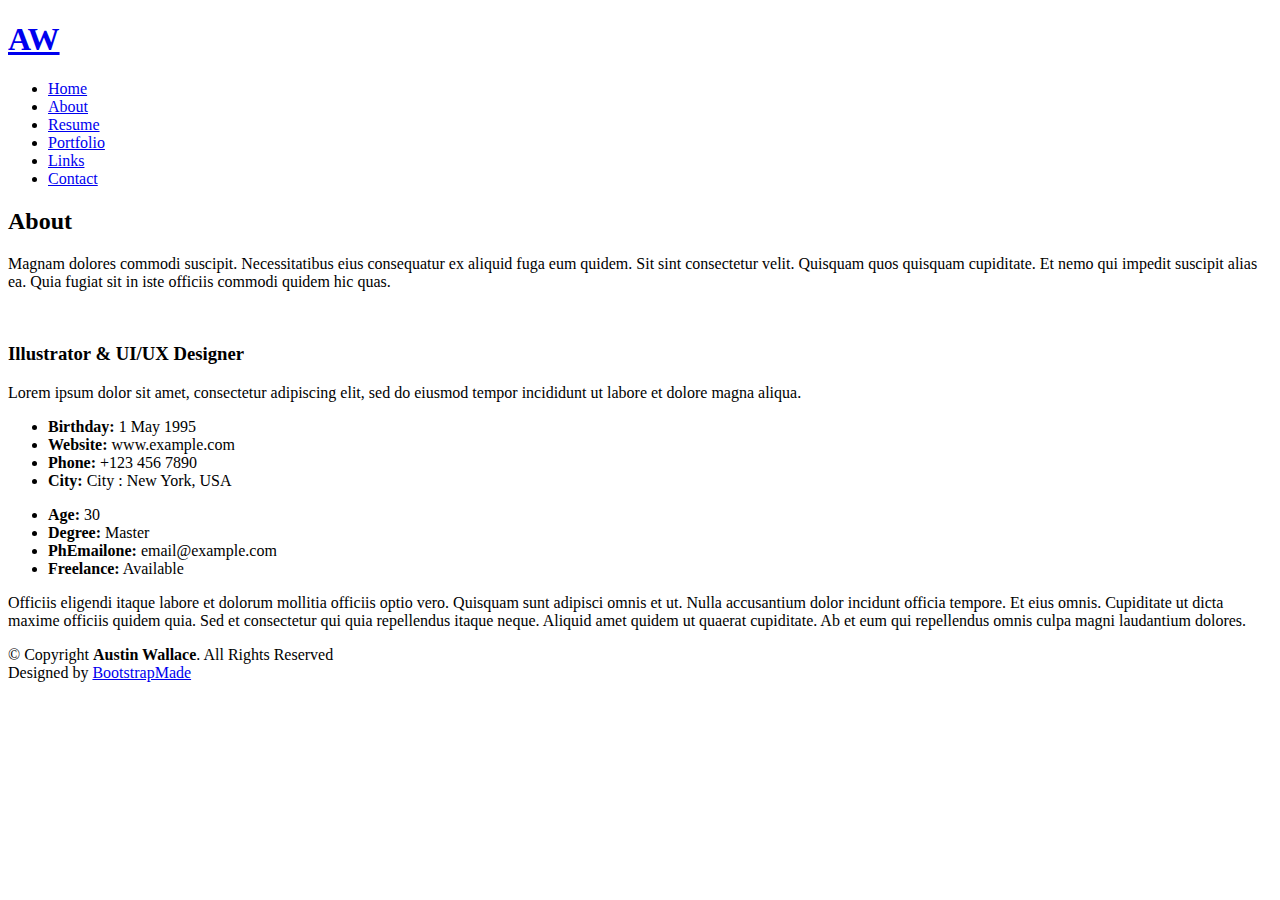
==== PeronsalSite2/about.html @ 36948e13 "Gave all pages rough layout" ====
﻿<!DOCTYPE html>
<html lang="en">

<head>
    <meta charset="utf-8">
    <meta content="width=device-width, initial-scale=1.0" name="viewport">

    <title>About - Austin Wallace Personal Site</title>
    <meta content="" name="description">
    <meta content="" name="keywords">

    <!-- Favicons -->
    <link href="../_archive/assets/img/favicon.png" rel="icon">
    <link href="../_archive/assets/img/apple-touch-icon.png" rel="apple-touch-icon">

    <!-- Google Fonts -->
    <link href="https://fonts.googleapis.com/css?family=Open+Sans:300,300i,400,400i,600,600i,700,700i|Raleway:300,300i,400,400i,500,500i,600,600i,700,700i|Poppins:300,300i,400,400i,500,500i,600,600i,700,700i" rel="stylesheet">

    <!-- Vendor CSS Files -->
    <link href="../_archive/assets/vendor/aos/aos.css" rel="stylesheet">
    <link href="../_archive/assets/vendor/bootstrap/css/bootstrap.min.css" rel="stylesheet">
    <link href="../_archive/assets/vendor/bootstrap-icons/bootstrap-icons.css" rel="stylesheet">
    <link href="../_archive/assets/vendor/boxicons/css/boxicons.min.css" rel="stylesheet">
    <link href="../_archive/assets/vendor/glightbox/css/glightbox.min.css" rel="stylesheet">
    <link href="../_archive/assets/vendor/swiper/swiper-bundle.min.css" rel="stylesheet">

    <!-- Template Main CSS File -->
    <link href="../_archive/assets/css/style.css" rel="stylesheet">

    <!-- =======================================================
    * Template Name: Kelly - v4.7.0
    * Template URL: https://bootstrapmade.com/kelly-free-bootstrap-cv-resume-html-template/
    * Author: BootstrapMade.com
    * License: https://bootstrapmade.com/license/
    ======================================================== -->
</head>

<body>

    <!-- ======= Header ======= -->
    <header id="header" class="fixed-top">
        <div class="container-fluid d-flex justify-content-between align-items-center">

            <h1 class="logo me-auto me-lg-0"><a href="index.html">AW</a></h1>
            <!-- Uncomment below if you prefer to use an image logo -->
            <!-- <a href="index.html" class="logo"><img src="assets/img/logo.png" alt="" class="img-fluid"></a>-->

            <nav id="navbar" class="navbar order-last order-lg-0">
                <ul>
                    <li><a href="index.html">Home</a></li>
                    <li><a class="active" href="about.html">About</a></li>
                    <li><a href="resume.html">Resume</a></li>
                    <li><a href="portfolio.html">Portfolio</a></li>
                    <li><a href="links.html">Links</a></li>
                    <li><a href="contact.html">Contact</a></li>
                </ul>
                <i class="bi bi-list mobile-nav-toggle"></i>
            </nav><!-- .navbar -->

            <div class="header-social-links">
                <a href="#" class="twitter"><i class="bi bi-twitter"></i></a>
                <a href="#" class="facebook"><i class="bi bi-facebook"></i></a>
                <a href="#" class="instagram"><i class="bi bi-instagram"></i></a>
                <a href="#" class="linkedin"><i class="bi bi-linkedin"></i></i></a>
            </div>

        </div>

    </header><!-- End Header -->

    <main id="main">

        <!-- ======= About Section ======= -->
        <section id="about" class="about">
            <div class="container" data-aos="fade-up">

                <div class="section-title">
                    <h2>About</h2>
                    <p>Magnam dolores commodi suscipit. Necessitatibus eius consequatur ex aliquid fuga eum quidem. Sit sint consectetur velit. Quisquam quos quisquam cupiditate. Et nemo qui impedit suscipit alias ea. Quia fugiat sit in iste officiis commodi quidem hic quas.</p>
                </div>

                <div class="row">
                    <div class="col-lg-4">
                        <img src="assets/img/about.jpg" class="img-fluid" alt="">
                    </div>
                    <div class="col-lg-8 pt-4 pt-lg-0 content">
                        <h3>Illustrator &amp; UI/UX Designer</h3>
                        <p class="fst-italic">
                            Lorem ipsum dolor sit amet, consectetur adipiscing elit, sed do eiusmod tempor incididunt ut labore et dolore
                            magna aliqua.
                        </p>
                        <div class="row">
                            <div class="col-lg-6">
                                <ul>
                                    <li><i class="bi bi-rounded-right"></i> <strong>Birthday:</strong> 1 May 1995</li>
                                    <li><i class="bi bi-rounded-right"></i> <strong>Website:</strong> www.example.com</li>
                                    <li><i class="bi bi-rounded-right"></i> <strong>Phone:</strong> +123 456 7890</li>
                                    <li><i class="bi bi-rounded-right"></i> <strong>City:</strong> City : New York, USA</li>
                                </ul>
                            </div>
                            <div class="col-lg-6">
                                <ul>
                                    <li><i class="bi bi-rounded-right"></i> <strong>Age:</strong> 30</li>
                                    <li><i class="bi bi-rounded-right"></i> <strong>Degree:</strong> Master</li>
                                    <li><i class="bi bi-rounded-right"></i> <strong>PhEmailone:</strong> email@example.com</li>
                                    <li><i class="bi bi-rounded-right"></i> <strong>Freelance:</strong> Available</li>
                                </ul>
                            </div>
                        </div>
                        <p>
                            Officiis eligendi itaque labore et dolorum mollitia officiis optio vero. Quisquam sunt adipisci omnis et ut. Nulla accusantium dolor incidunt officia tempore. Et eius omnis.
                            Cupiditate ut dicta maxime officiis quidem quia. Sed et consectetur qui quia repellendus itaque neque. Aliquid amet quidem ut quaerat cupiditate. Ab et eum qui repellendus omnis culpa magni laudantium dolores.
                        </p>
                    </div>
                </div>

            </div>
        </section><!-- End About Section -->
    </main><!-- End #main -->
    <!-- ======= Footer ======= -->
    <footer id="footer">
        <div class="container">
            <div class="copyright">
                &copy; Copyright <strong><span>Austin Wallace</span></strong>. All Rights Reserved
            </div>
            <div class="credits">
                <!-- All the links in the footer should remain intact. -->
                <!-- You can delete the links only if you purchased the pro version. -->
                <!-- Licensing information: https://bootstrapmade.com/license/ -->
                <!-- Purchase the pro version with working PHP/AJAX contact form: https://bootstrapmade.com/kelly-free-bootstrap-cv-resume-html-template/ -->
                Designed by <a href="https://bootstrapmade.com/">BootstrapMade</a>
            </div>
        </div>
    </footer><!-- End  Footer -->

    <div id="preloader"></div>
    <a href="#" class="back-to-top d-flex align-items-center justify-content-center"><i class="bi bi-arrow-up-short"></i></a>

    <!-- Vendor JS Files -->
    <script src="../_archive/assets/vendor/purecounter/purecounter.js"></script>
    <script src="../_archive/assets/vendor/aos/aos.js"></script>
    <script src="../_archive/assets/vendor/bootstrap/js/bootstrap.bundle.min.js"></script>
    <script src="../_archive/assets/vendor/glightbox/js/glightbox.min.js"></script>
    <script src="../_archive/assets/vendor/isotope-layout/isotope.pkgd.min.js"></script>
    <script src="../_archive/assets/vendor/swiper/swiper-bundle.min.js"></script>
    <script src="../_archive/assets/vendor/waypoints/noframework.waypoints.js"></script>
    <script src="../_archive/assets/vendor/php-email-form/validate.js"></script>

    <!-- Template Main JS File -->
    <script src="../_archive/assets/js/main.js"></script>

</body>

</html>
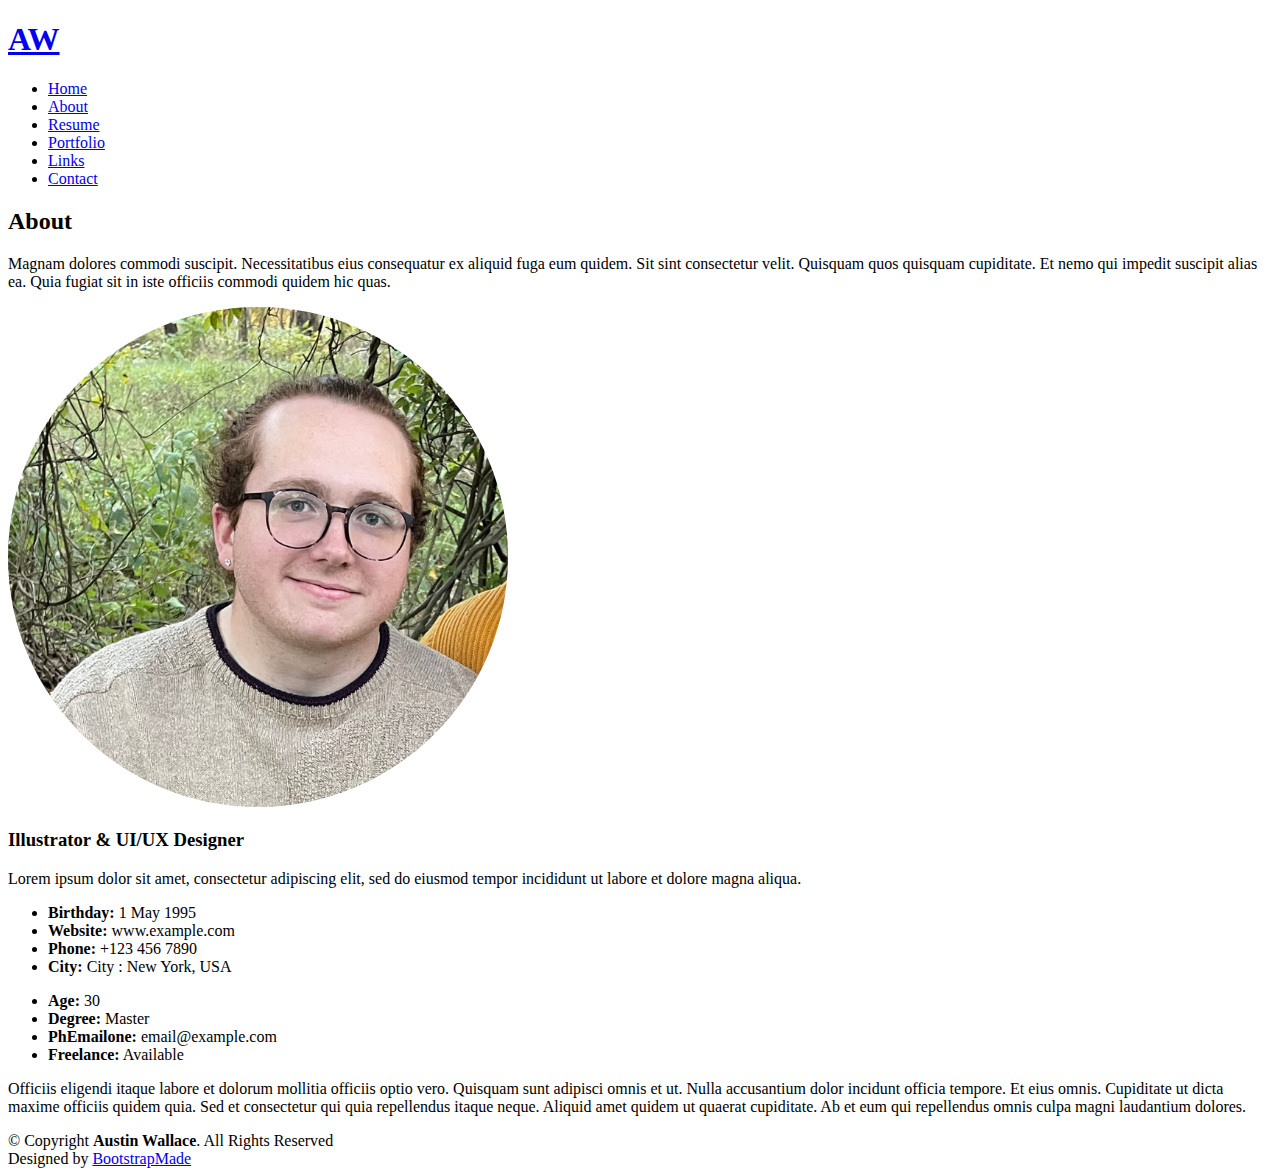
==== commit b81ef811: "Added favicon, added resume img, customized pages more" ====
--- a/PeronsalSite2/about.html
+++ b/PeronsalSite2/about.html
@@ -10,7 +10,7 @@
     <meta content="" name="keywords">
 
     <!-- Favicons -->
-    <link href="../_archive/assets/img/favicon.png" rel="icon">
+    <link href="../_archive/_archive/assets/img/testimonials/favicon-16x16.png" rel="icon">
     <link href="../_archive/assets/img/apple-touch-icon.png" rel="apple-touch-icon">
 
     <!-- Google Fonts -->
@@ -81,7 +81,7 @@
 
                 <div class="row">
                     <div class="col-lg-4">
-                        <img src="assets/img/about.jpg" class="img-fluid" alt="">
+                        <img src="_archive/_archive/assets/img/Untitled design.png" class="img-fluid" alt="">
                     </div>
                     <div class="col-lg-8 pt-4 pt-lg-0 content">
                         <h3>Illustrator &amp; UI/UX Designer</h3>
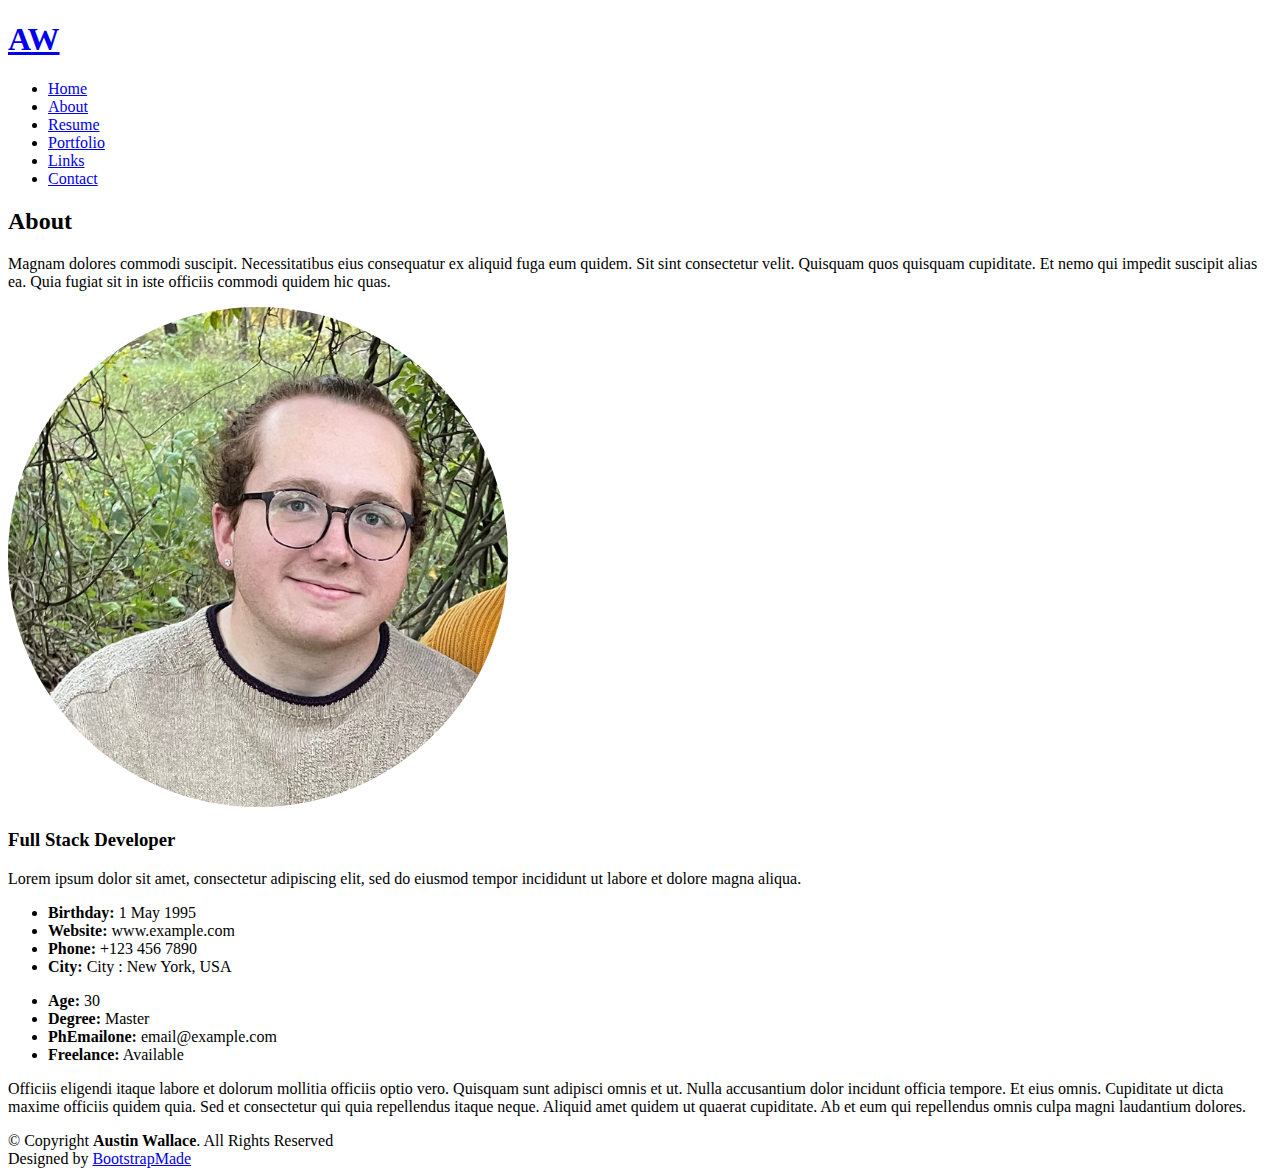
==== commit cac38592: "Changes to portfolio page" ====
--- a/PeronsalSite2/about.html
+++ b/PeronsalSite2/about.html
@@ -84,7 +84,7 @@
                         <img src="_archive/_archive/assets/img/Untitled design.png" class="img-fluid" alt="">
                     </div>
                     <div class="col-lg-8 pt-4 pt-lg-0 content">
-                        <h3>Illustrator &amp; UI/UX Designer</h3>
+                        <h3>Full Stack Developer</h3>
                         <p class="fst-italic">
                             Lorem ipsum dolor sit amet, consectetur adipiscing elit, sed do eiusmod tempor incididunt ut labore et dolore
                             magna aliqua.
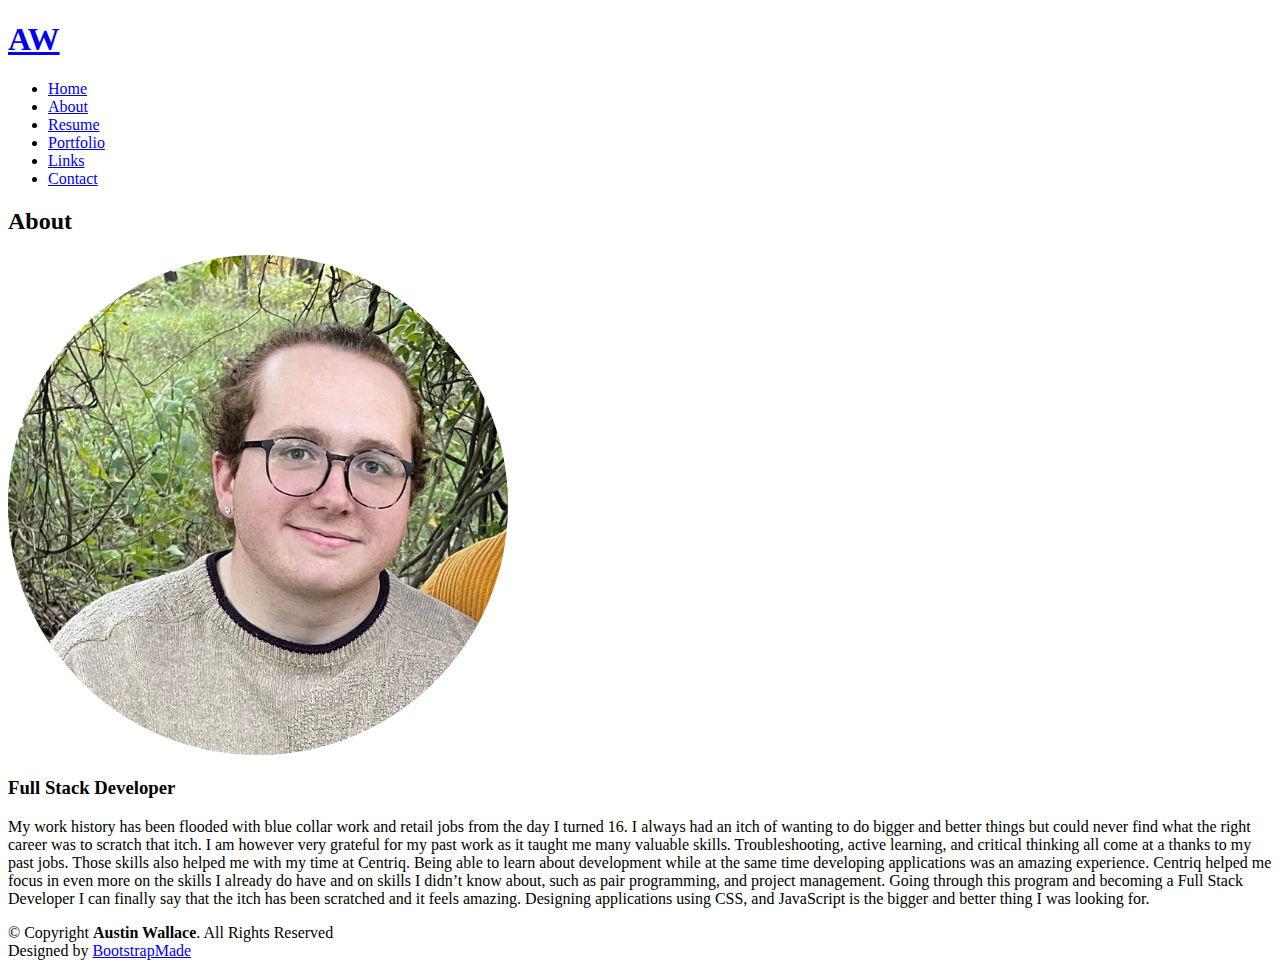
==== commit cbbb25c0: "Added more links. Cosmetic changes" ====
--- a/PeronsalSite2/about.html
+++ b/PeronsalSite2/about.html
@@ -58,10 +58,8 @@
             </nav><!-- .navbar -->
 
             <div class="header-social-links">
-                <a href="#" class="twitter"><i class="bi bi-twitter"></i></a>
-                <a href="#" class="facebook"><i class="bi bi-facebook"></i></a>
-                <a href="#" class="instagram"><i class="bi bi-instagram"></i></a>
-                <a href="#" class="linkedin"><i class="bi bi-linkedin"></i></i></a>
+                <a href="https://github.com/AusWallace56" class="twitter" target="_blank"><i class="bi bi-github"></i></a>
+                <a href="https://www.linkedin.com/in/aus-wallace/" class="linkedin" target="_blank"><i class="bi bi-linkedin"></i></a>
             </div>
 
         </div>
@@ -76,7 +74,7 @@
 
                 <div class="section-title">
                     <h2>About</h2>
-                    <p>Magnam dolores commodi suscipit. Necessitatibus eius consequatur ex aliquid fuga eum quidem. Sit sint consectetur velit. Quisquam quos quisquam cupiditate. Et nemo qui impedit suscipit alias ea. Quia fugiat sit in iste officiis commodi quidem hic quas.</p>
+                    
                 </div>
 
                 <div class="row">
@@ -85,31 +83,10 @@
                     </div>
                     <div class="col-lg-8 pt-4 pt-lg-0 content">
                         <h3>Full Stack Developer</h3>
-                        <p class="fst-italic">
-                            Lorem ipsum dolor sit amet, consectetur adipiscing elit, sed do eiusmod tempor incididunt ut labore et dolore
-                            magna aliqua.
-                        </p>
-                        <div class="row">
-                            <div class="col-lg-6">
-                                <ul>
-                                    <li><i class="bi bi-rounded-right"></i> <strong>Birthday:</strong> 1 May 1995</li>
-                                    <li><i class="bi bi-rounded-right"></i> <strong>Website:</strong> www.example.com</li>
-                                    <li><i class="bi bi-rounded-right"></i> <strong>Phone:</strong> +123 456 7890</li>
-                                    <li><i class="bi bi-rounded-right"></i> <strong>City:</strong> City : New York, USA</li>
-                                </ul>
-                            </div>
-                            <div class="col-lg-6">
-                                <ul>
-                                    <li><i class="bi bi-rounded-right"></i> <strong>Age:</strong> 30</li>
-                                    <li><i class="bi bi-rounded-right"></i> <strong>Degree:</strong> Master</li>
-                                    <li><i class="bi bi-rounded-right"></i> <strong>PhEmailone:</strong> email@example.com</li>
-                                    <li><i class="bi bi-rounded-right"></i> <strong>Freelance:</strong> Available</li>
-                                </ul>
-                            </div>
-                        </div>
+                      
+                        
                         <p>
-                            Officiis eligendi itaque labore et dolorum mollitia officiis optio vero. Quisquam sunt adipisci omnis et ut. Nulla accusantium dolor incidunt officia tempore. Et eius omnis.
-                            Cupiditate ut dicta maxime officiis quidem quia. Sed et consectetur qui quia repellendus itaque neque. Aliquid amet quidem ut quaerat cupiditate. Ab et eum qui repellendus omnis culpa magni laudantium dolores.
+                            My work history has been flooded with blue collar work and retail jobs from the day I turned 16. I always had an itch of wanting to do bigger and better things but could never find what the right career was to scratch that itch. I am however very grateful for my past work as it taught me many valuable skills. Troubleshooting, active learning, and critical thinking all come at a thanks to my past jobs.  Those skills also helped me with my time at Centriq. Being able to learn about development while at the same time developing applications was an amazing experience. Centriq helped me focus in even more on the skills I already do have and on skills I didn’t know about, such as pair programming, and project management. Going through this program and becoming a Full Stack Developer I can finally say that the itch has been scratched and it feels amazing. Designing applications using CSS, and JavaScript is the bigger and better thing I was looking for.
                         </p>
                     </div>
                 </div>
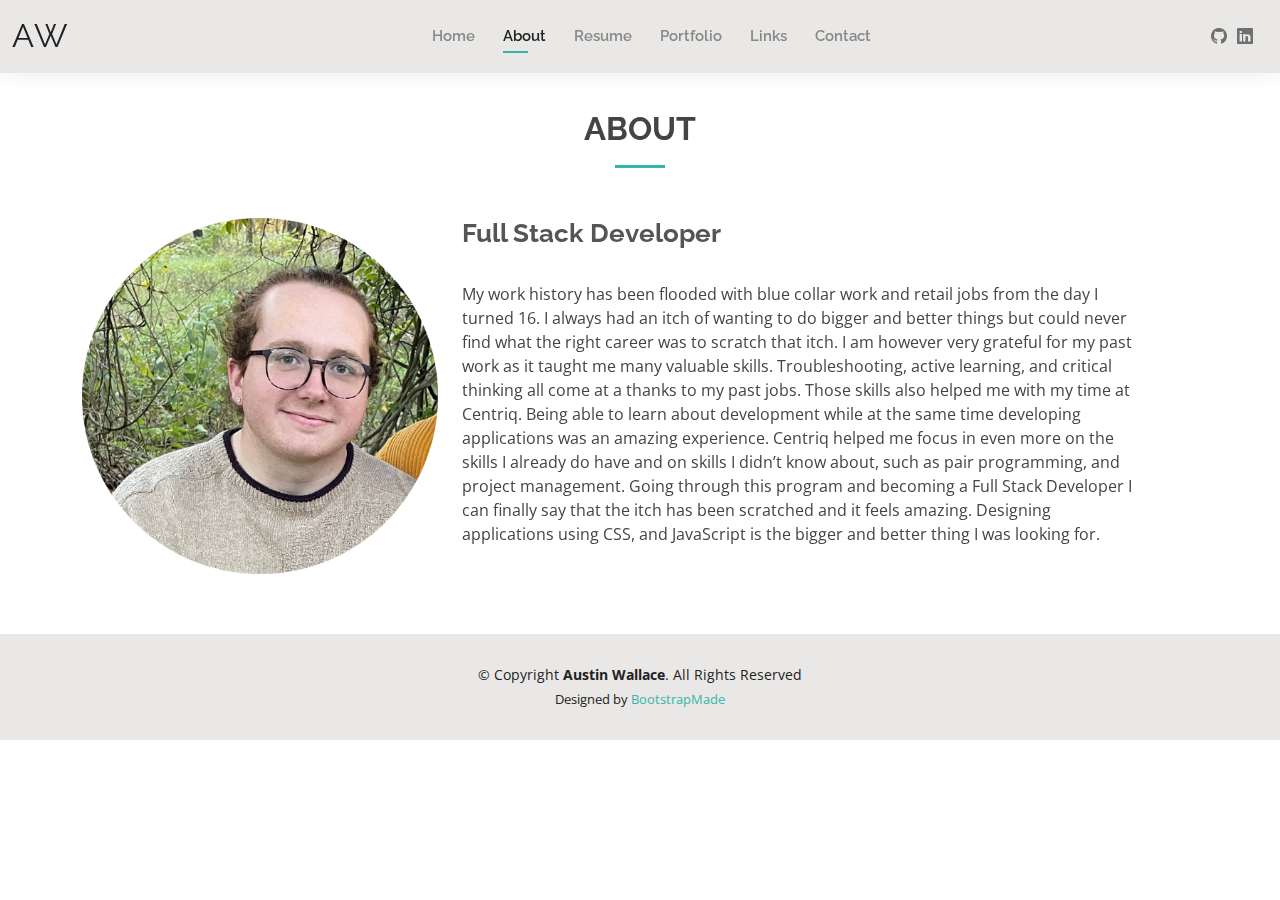
==== commit 4397a8b1: "File management" ====
--- a/PeronsalSite2/about.html
+++ b/PeronsalSite2/about.html
@@ -10,22 +10,22 @@
     <meta content="" name="keywords">
 
     <!-- Favicons -->
-    <link href="../_archive/_archive/assets/img/testimonials/favicon-16x16.png" rel="icon">
-    <link href="../_archive/assets/img/apple-touch-icon.png" rel="apple-touch-icon">
+    <link href="styles/img/favicon-16x16.png" rel="icon">
+    <link href="styles/img/apple-touch-icon.png" rel="apple-touch-icon">
 
     <!-- Google Fonts -->
     <link href="https://fonts.googleapis.com/css?family=Open+Sans:300,300i,400,400i,600,600i,700,700i|Raleway:300,300i,400,400i,500,500i,600,600i,700,700i|Poppins:300,300i,400,400i,500,500i,600,600i,700,700i" rel="stylesheet">
 
     <!-- Vendor CSS Files -->
-    <link href="../_archive/assets/vendor/aos/aos.css" rel="stylesheet">
-    <link href="../_archive/assets/vendor/bootstrap/css/bootstrap.min.css" rel="stylesheet">
-    <link href="../_archive/assets/vendor/bootstrap-icons/bootstrap-icons.css" rel="stylesheet">
-    <link href="../_archive/assets/vendor/boxicons/css/boxicons.min.css" rel="stylesheet">
-    <link href="../_archive/assets/vendor/glightbox/css/glightbox.min.css" rel="stylesheet">
-    <link href="../_archive/assets/vendor/swiper/swiper-bundle.min.css" rel="stylesheet">
+    <link href="styles/vendor/aos/aos.css" rel="stylesheet">
+    <link href="styles/vendor/bootstrap/css/bootstrap.min.css" rel="stylesheet">
+    <link href="styles/vendor/bootstrap-icons/bootstrap-icons.css" rel="stylesheet">
+    <link href="styles/vendor/boxicons/css/boxicons.min.css" rel="stylesheet">
+    <link href="styles/vendor/glightbox/css/glightbox.min.css" rel="stylesheet">
+    <link href="styles/vendor/swiper/swiper-bundle.min.css" rel="stylesheet">
 
     <!-- Template Main CSS File -->
-    <link href="../_archive/assets/css/style.css" rel="stylesheet">
+    <link href="styles/css/style.css" rel="stylesheet">
 
     <!-- =======================================================
     * Template Name: Kelly - v4.7.0
@@ -74,7 +74,7 @@
 
                 <div class="section-title">
                     <h2>About</h2>
-                    
+
                 </div>
 
                 <div class="row">
@@ -83,8 +83,8 @@
                     </div>
                     <div class="col-lg-8 pt-4 pt-lg-0 content">
                         <h3>Full Stack Developer</h3>
-                      
-                        
+
+
                         <p>
                             My work history has been flooded with blue collar work and retail jobs from the day I turned 16. I always had an itch of wanting to do bigger and better things but could never find what the right career was to scratch that itch. I am however very grateful for my past work as it taught me many valuable skills. Troubleshooting, active learning, and critical thinking all come at a thanks to my past jobs.  Those skills also helped me with my time at Centriq. Being able to learn about development while at the same time developing applications was an amazing experience. Centriq helped me focus in even more on the skills I already do have and on skills I didn’t know about, such as pair programming, and project management. Going through this program and becoming a Full Stack Developer I can finally say that the itch has been scratched and it feels amazing. Designing applications using CSS, and JavaScript is the bigger and better thing I was looking for.
                         </p>
@@ -114,17 +114,17 @@
     <a href="#" class="back-to-top d-flex align-items-center justify-content-center"><i class="bi bi-arrow-up-short"></i></a>
 
     <!-- Vendor JS Files -->
-    <script src="../_archive/assets/vendor/purecounter/purecounter.js"></script>
-    <script src="../_archive/assets/vendor/aos/aos.js"></script>
-    <script src="../_archive/assets/vendor/bootstrap/js/bootstrap.bundle.min.js"></script>
-    <script src="../_archive/assets/vendor/glightbox/js/glightbox.min.js"></script>
-    <script src="../_archive/assets/vendor/isotope-layout/isotope.pkgd.min.js"></script>
-    <script src="../_archive/assets/vendor/swiper/swiper-bundle.min.js"></script>
-    <script src="../_archive/assets/vendor/waypoints/noframework.waypoints.js"></script>
-    <script src="../_archive/assets/vendor/php-email-form/validate.js"></script>
+    <script src="styles/vendor/purecounter/purecounter.js"></script>
+    <script src="styles/vendor/aos/aos.js"></script>
+    <script src="styles/vendor/bootstrap/js/bootstrap.bundle.min.js"></script>
+    <script src="styles/vendor/glightbox/js/glightbox.min.js"></script>
+    <script src="styles/vendor/isotope-layout/isotope.pkgd.min.js"></script>
+    <script src="styles/vendor/swiper/swiper-bundle.min.js"></script>
+    <script src="styles/vendor/waypoints/noframework.waypoints.js"></script>
+    <script src="styles/vendor/php-email-form/validate.js"></script>
 
     <!-- Template Main JS File -->
-    <script src="../_archive/assets/js/main.js"></script>
+    <script src="styles/js/main.js"></script>
 
 </body>
 
